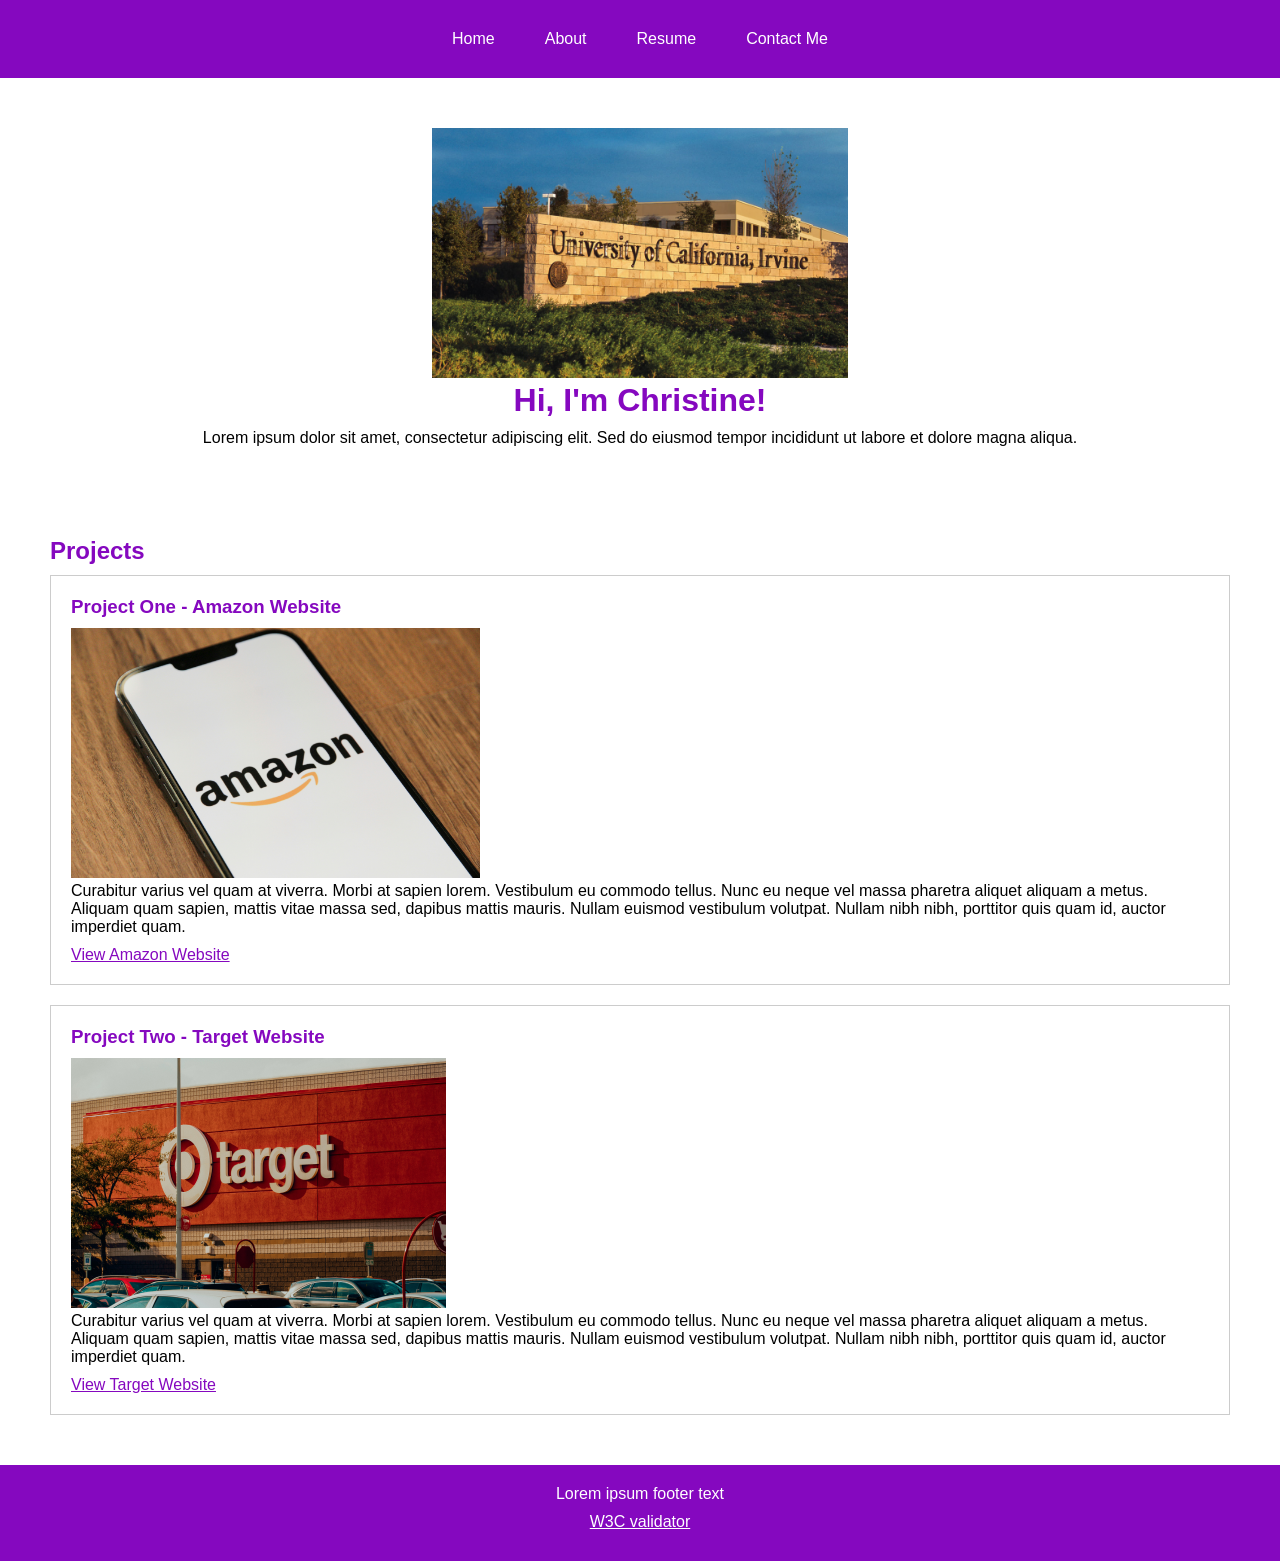
==== index.html @ a5c00978 "creating basic layout" ====
<!doctype html>
<html lang="en">

<!--
WRITTEN BY: Christine Nguyen
EMAIL: chrisln4@uci.edu
-->

<head>
  <meta charset="utf-8">
  <meta name="viewport" content="width=device-width, initial-scale=1.0">
  <meta name="author" content="Christine Nguyen">
  <meta name="description" content="this is the home page for the portfolio">
   <!-- you would link to an external stylesheet here! -->
   <!-- you would also link to Bootstrap here! -->
  <title>Christine Nguyen</title>
  <link rel="stylesheet" href="index.css">
</head>
<body>
  <div>
    <ul class="navigation">
      <li><a href="index.html">Home</a></li>
      <li><a href="about.html">About</a></li>
      <li><a href="resume.html">Resume</a></li>
      <li><a href="contact.html">Contact Me</a></li>
    </ul>
  </div>

  <div class="intro">
    <img src = "uci.jpg" height="250" alt="UCI campus">
    <h1>Hi, I'm Christine!</h1>
    <p>Lorem ipsum dolor sit amet, consectetur adipiscing elit. Sed do eiusmod tempor
      incididunt ut labore et dolore magna aliqua.</p>
  </div>

  <div class="projects">
    <h2>Projects</h2>

    <div class="project">
      <h3>Project One - Amazon Website</h3>
      <img src = "amazon.jpg" height="250" alt="Screenshot of the Amazon website">
        <p>Curabitur varius vel quam at viverra. Morbi at sapien lorem. Vestibulum eu 
          commodo tellus. Nunc eu neque vel massa pharetra aliquet aliquam a metus. Aliquam 
          quam sapien, mattis vitae massa sed, dapibus mattis mauris. Nullam euismod vestibulum 
          volutpat. Nullam nibh nibh, porttitor quis quam id, auctor imperdiet quam.</p>
      <!-- This is a fake project -->
      <a href="https://www.amazon.com">View Amazon Website</a>
    </div>

    <div class="project">
      <h3>Project Two - Target Website</h3>
      <img src = "target.jpg" height="250" alt="Screenshot of the Target website">
      <p>Curabitur varius vel quam at viverra. Morbi at sapien lorem. Vestibulum eu 
          commodo tellus. Nunc eu neque vel massa pharetra aliquet aliquam a metus. Aliquam 
          quam sapien, mattis vitae massa sed, dapibus mattis mauris. Nullam euismod vestibulum 
          volutpat. Nullam nibh nibh, porttitor quis quam id, auctor imperdiet quam.</p>
      <!-- This is a fake project -->
      <a href="https://www.target.com/">View Target Website</a>
    </div>
  </div>

  <footer>
    <p>Lorem ipsum footer text</p>
    <p>
      <a href="http://validator.w3.org/check?uri=referer">
         W3C validator
      </a>
    </p>
  </footer>
</body>
</html>
---- index.css ----
* {
  margin: 0;
  padding: 0;
  box-sizing: border-box;
  font-family: Arial, sans-serif;
  flex-wrap: wrap;
}
.navigation{
  background-color: #8508BF;
  display: flex;
  align-items: center;
  padding: 30px;
  gap: 50px;
  justify-content: center;
  list-style: none;
}
.navigation a{
  text-decoration: none;
  color: #FFFFFF;
}
h1, h2, h3{
  color: #8508BF;
  padding-bottom: 10px;
}
p{
  padding-bottom: 10px;
}
.intro{
  padding: 50px;
  text-align: center;
}
.projects{
  padding: 30px 50px;
}
.project{
  padding: 20px;
  margin-bottom: 20px;
  border: 1px solid #CCCCCC;
}
.project a{
  color: #8508BF;
}
footer{
  background-color: #8508BF;
  color: #FFFFFF;
  padding: 20px;
  text-align: center;
}
footer a{
  color: #FFFFFF;
}

@media (max-width: 768px) {
  .navigation{
    gap: 20px;
    justify-content: center;
  }
  .intro, .projects{
    padding: 20px;
  }
}
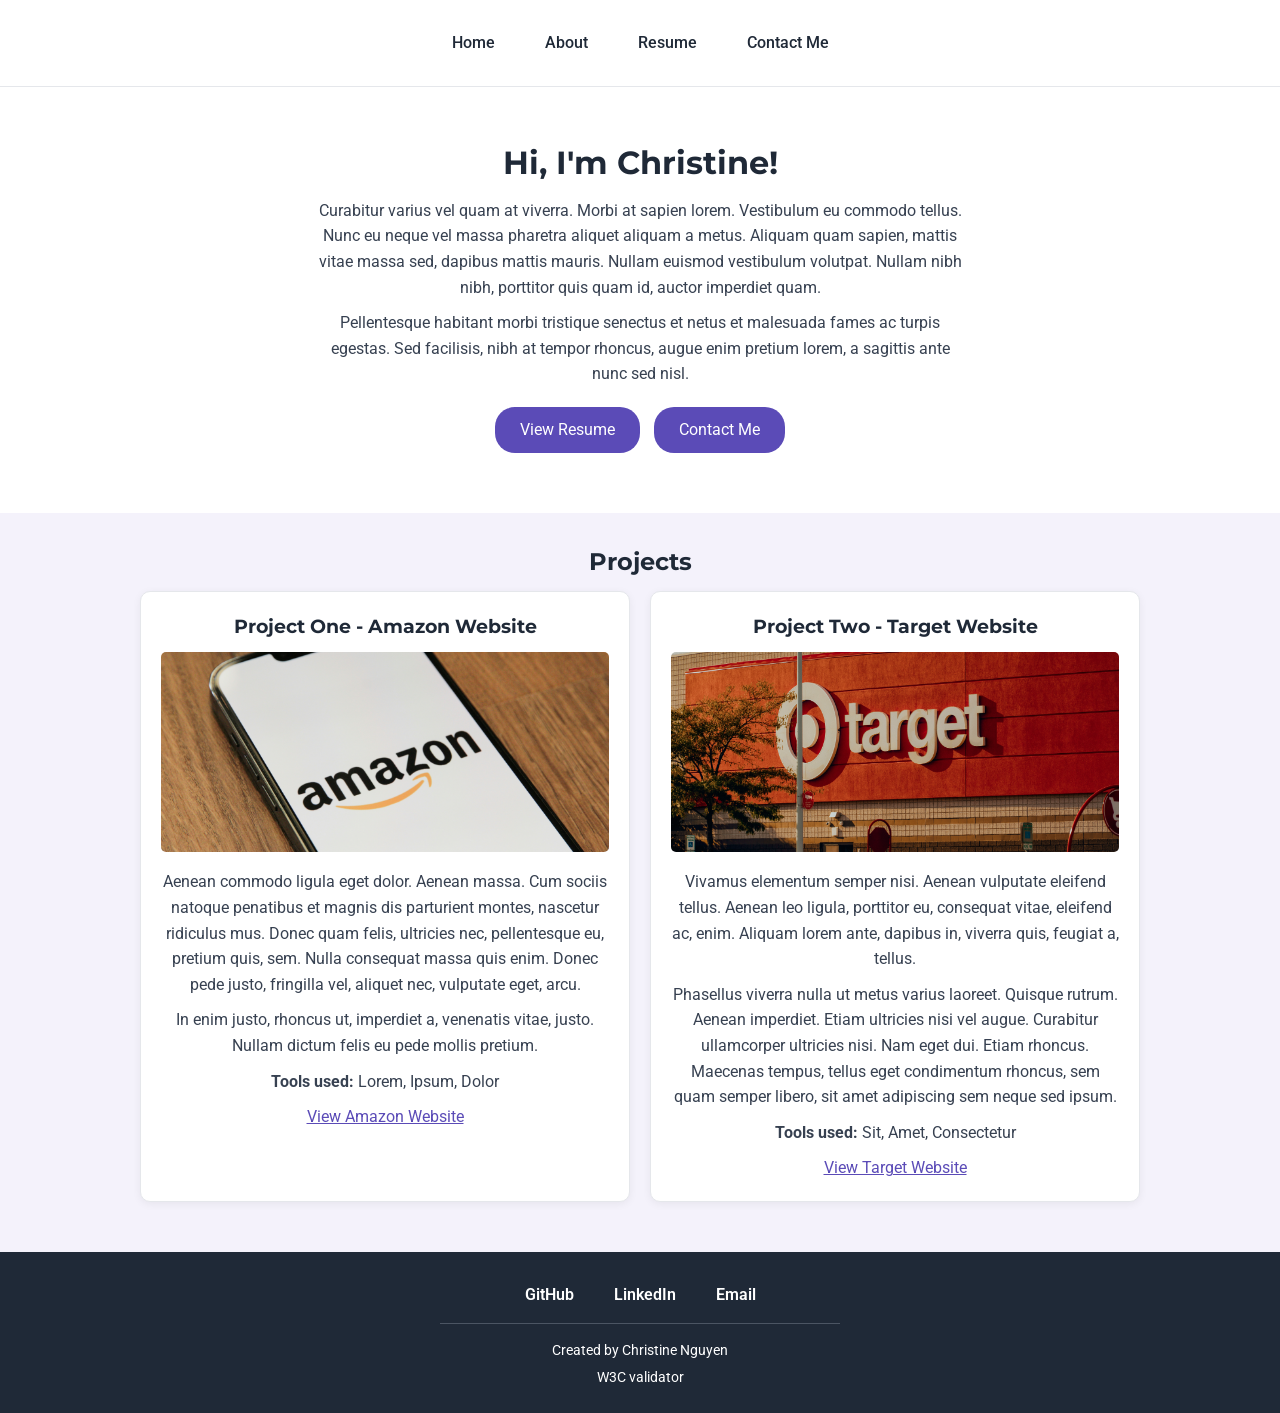
==== commit 2f85ce8e: "changing layout to look more seamless, consistent footer, color theme" ====
--- a/index.html
+++ b/index.html
@@ -5,7 +5,7 @@
 WRITTEN BY: Christine Nguyen
 EMAIL: chrisln4@uci.edu
 -->
-
+<!--https://www.lipsum.com/feed/html  for the lorem ipsum generation-->
 <head>
   <meta charset="utf-8">
   <meta name="viewport" content="width=device-width, initial-scale=1.0">
@@ -14,6 +14,10 @@
    <!-- you would link to an external stylesheet here! -->
    <!-- you would also link to Bootstrap here! -->
   <title>Christine Nguyen</title>
+  <!-- imported google font -->
+  <link rel="preconnect" href="https://fonts.googleapis.com">
+  <link rel="preconnect" href="https://fonts.gstatic.com" crossorigin>
+  <link href="https://fonts.googleapis.com/css2?family=Montserrat:ital,wght@0,100..900;1,100..900&family=Roboto:ital,wght@0,100..900;1,100..900&display=swap" rel="stylesheet">
   <link rel="stylesheet" href="index.css">
 </head>
 <body>
@@ -27,41 +31,64 @@
   </div>
 
   <div class="intro">
-    <img src = "uci.jpg" height="250" alt="UCI campus">
     <h1>Hi, I'm Christine!</h1>
-    <p>Lorem ipsum dolor sit amet, consectetur adipiscing elit. Sed do eiusmod tempor
-      incididunt ut labore et dolore magna aliqua.</p>
+    <p>Curabitur varius vel quam at viverra. Morbi at sapien lorem. Vestibulum
+      eu commodo tellus. Nunc eu neque vel massa pharetra aliquet aliquam a metus.
+      Aliquam quam sapien, mattis vitae massa sed, dapibus mattis mauris. Nullam euismod
+      vestibulum volutpat. Nullam nibh nibh, porttitor quis quam id, auctor imperdiet quam.</p>
+    <p>Pellentesque habitant morbi tristique senectus et netus et malesuada fames ac
+      turpis egestas. Sed facilisis, nibh at tempor rhoncus, augue enim pretium lorem,
+      a sagittis ante nunc sed nisl.</p>
+    <a class="button" href="resume.html">View Resume</a>
+    <a class="button" href="contact.html">Contact Me</a>
   </div>
 
   <div class="projects">
     <h2>Projects</h2>
 
-    <div class="project">
-      <h3>Project One - Amazon Website</h3>
-      <img src = "amazon.jpg" height="250" alt="Screenshot of the Amazon website">
-        <p>Curabitur varius vel quam at viverra. Morbi at sapien lorem. Vestibulum eu 
-          commodo tellus. Nunc eu neque vel massa pharetra aliquet aliquam a metus. Aliquam 
-          quam sapien, mattis vitae massa sed, dapibus mattis mauris. Nullam euismod vestibulum 
-          volutpat. Nullam nibh nibh, porttitor quis quam id, auctor imperdiet quam.</p>
-      <!-- This is a fake project -->
-      <a href="https://www.amazon.com">View Amazon Website</a>
-    </div>
+    <!-- projects sit side by side on desktop and stack on phones -->
+    <div class="projectlist">
+      <div class="project">
+        <h3>Project One - Amazon Website</h3>
+        <img src = "amazon.jpg" height="250" alt="Screenshot of the Amazon website">
+        <p>Aenean commodo ligula eget dolor. Aenean massa. Cum sociis natoque penatibus
+          et magnis dis parturient montes, nascetur ridiculus mus. Donec quam felis,
+          ultricies nec, pellentesque eu, pretium quis, sem. Nulla consequat massa quis
+          enim. Donec pede justo, fringilla vel, aliquet nec, vulputate eget, arcu.</p>
+        <p>In enim justo, rhoncus ut, imperdiet a, venenatis vitae, justo. Nullam dictum
+          felis eu pede mollis pretium.</p>
+        <p><strong>Tools used:</strong> Lorem, Ipsum, Dolor</p>
+        <!-- This is a fake project -->
+        <a href="https://www.amazon.com">View Amazon Website</a>
+      </div>
 
-    <div class="project">
-      <h3>Project Two - Target Website</h3>
-      <img src = "target.jpg" height="250" alt="Screenshot of the Target website">
-      <p>Curabitur varius vel quam at viverra. Morbi at sapien lorem. Vestibulum eu 
-          commodo tellus. Nunc eu neque vel massa pharetra aliquet aliquam a metus. Aliquam 
-          quam sapien, mattis vitae massa sed, dapibus mattis mauris. Nullam euismod vestibulum 
-          volutpat. Nullam nibh nibh, porttitor quis quam id, auctor imperdiet quam.</p>
-      <!-- This is a fake project -->
-      <a href="https://www.target.com/">View Target Website</a>
+      <div class="project">
+        <h3>Project Two - Target Website</h3>
+        <img src = "target.jpg" height="250" alt="Screenshot of the Target website">
+        <p>Vivamus elementum semper nisi. Aenean vulputate eleifend tellus. Aenean leo
+          ligula, porttitor eu, consequat vitae, eleifend ac, enim. Aliquam lorem ante,
+          dapibus in, viverra quis, feugiat a, tellus.</p>
+        <p>Phasellus viverra nulla ut metus varius laoreet. Quisque rutrum. Aenean
+          imperdiet. Etiam ultricies nisi vel augue. Curabitur ullamcorper ultricies nisi.
+          Nam eget dui. Etiam rhoncus. Maecenas tempus, tellus eget condimentum rhoncus, sem
+          quam semper libero, sit amet adipiscing sem neque sed ipsum.</p>
+        <p><strong>Tools used:</strong> Sit, Amet, Consectetur</p>
+        <!-- this is a fake project -->
+        <a href="https://www.target.com/">View Target Website</a>
+      </div>
     </div>
   </div>
 
   <footer>
-    <p>Lorem ipsum footer text</p>
-    <p>
+       <!-- using fake links as filler -->
+    <ul class="footerlinks">
+      <li><a href="https://github.com/">GitHub</a></li>
+      <li><a href="https://www.linkedin.com/">LinkedIn</a></li>
+      <li><a href="mailto:chrisln4@uci.edu">Email</a></li>
+    </ul>
+    <p class="copyright">Created by Christine Nguyen</p>
+       <!-- not sure if i need to keep this here but i will just leave it -->
+    <p class="copyright">
       <a href="http://validator.w3.org/check?uri=referer">
          W3C validator
       </a>
--- a/index.css
+++ b/index.css
@@ -2,52 +2,135 @@
   margin: 0;
   padding: 0;
   box-sizing: border-box;
-  font-family: Arial, sans-serif;
+  font-family: "Roboto", Arial, sans-serif;
   flex-wrap: wrap;
 }
+/* color theme:
+   dark gray  #1F2937 (headings, footer)
+   text gray  #374151
+   purple     #5B4BB7 (buttons and links only)
+   light bg   #F4F2FB
+   border     #E5E7EB */
+body{
+  line-height: 1.6;
+  color: #374151;
+  background-color: #FFFFFF;
+}
+/* keeps images from going off the screen on phones */
+img{
+  max-width: 100%;
+  height: auto;
+}
 .navigation{
-  background-color: #8508BF;
+  background-color: #FFFFFF;
   display: flex;
   align-items: center;
   padding: 30px;
   gap: 50px;
   justify-content: center;
   list-style: none;
+  border-bottom: 1px solid #E5E7EB;
 }
 .navigation a{
   text-decoration: none;
-  color: #FFFFFF;
+  color: #1F2937;
+  font-weight: 500;
+}
+.navigation a:hover{
+  color: #5B4BB7;
 }
 h1, h2, h3{
-  color: #8508BF;
+  font-family: "Montserrat", Arial, sans-serif;
+  color: #1F2937;
   padding-bottom: 10px;
 }
 p{
   padding-bottom: 10px;
 }
+/* centers the main content on every page */
+.intro, .about, .resume, .contact{
+  max-width: 900px;
+  margin: 0 auto;
+  text-align: center;
+}
 .intro{
   padding: 50px;
-  text-align: center;
+}
+.intro p{
+  max-width: 650px;
+  margin: 0 auto;
+}
+.button{
+  display: inline-block;
+  background-color: #5B4BB7;
+  color: #FFFFFF;
+  text-decoration: none;
+  padding: 10px 25px;
+  margin: 10px 5px;
+  border-radius: 20px;
+}
+.button:hover{
+  background-color: #483A99;
 }
 .projects{
   padding: 30px 50px;
+  background-color: #F4F2FB;
+  text-align: center;
+}
+.projectlist{
+  display: flex;
+  gap: 20px;
+  max-width: 1000px;
+  margin: 0 auto;
 }
 .project{
+  flex: 1 1 300px;
   padding: 20px;
   margin-bottom: 20px;
-  border: 1px solid #CCCCCC;
+  border: 1px solid #E5E7EB;
+  border-radius: 10px;
+  background-color: #FFFFFF;
+  box-shadow: 0 2px 8px rgba(0, 0, 0, 0.06);
+}
+/* makes both project pictures the same size, cropping the extra */
+.project img{
+  width: 100%;
+  height: 200px;
+  object-fit: cover;
+  border-radius: 5px;
+  margin-bottom: 10px;
 }
 .project a{
-  color: #8508BF;
+  color: #5B4BB7;
 }
 footer{
-  background-color: #8508BF;
+  background-color: #1F2937;
   color: #FFFFFF;
-  padding: 20px;
+  padding: 30px 20px 20px;
   text-align: center;
 }
 footer a{
   color: #FFFFFF;
+  text-decoration: none;
+}
+footer a:hover{
+  text-decoration: underline;
+}
+/* puts the footer links in a row */
+.footerlinks{
+  display: flex;
+  justify-content: center;
+  gap: 40px;
+  list-style: none;
+  font-weight: 600;
+  max-width: 400px;
+  padding-bottom: 15px;
+  margin: 0 auto 15px;
+  border-bottom: 1px solid #4B5563;
+}
+.copyright{
+  font-size: 14px;
+  padding-bottom: 5px;
 }
 
 @media (max-width: 768px) {
@@ -58,4 +141,7 @@
   .intro, .projects{
     padding: 20px;
   }
+  .footerlinks{
+    gap: 20px;
+  }
 }
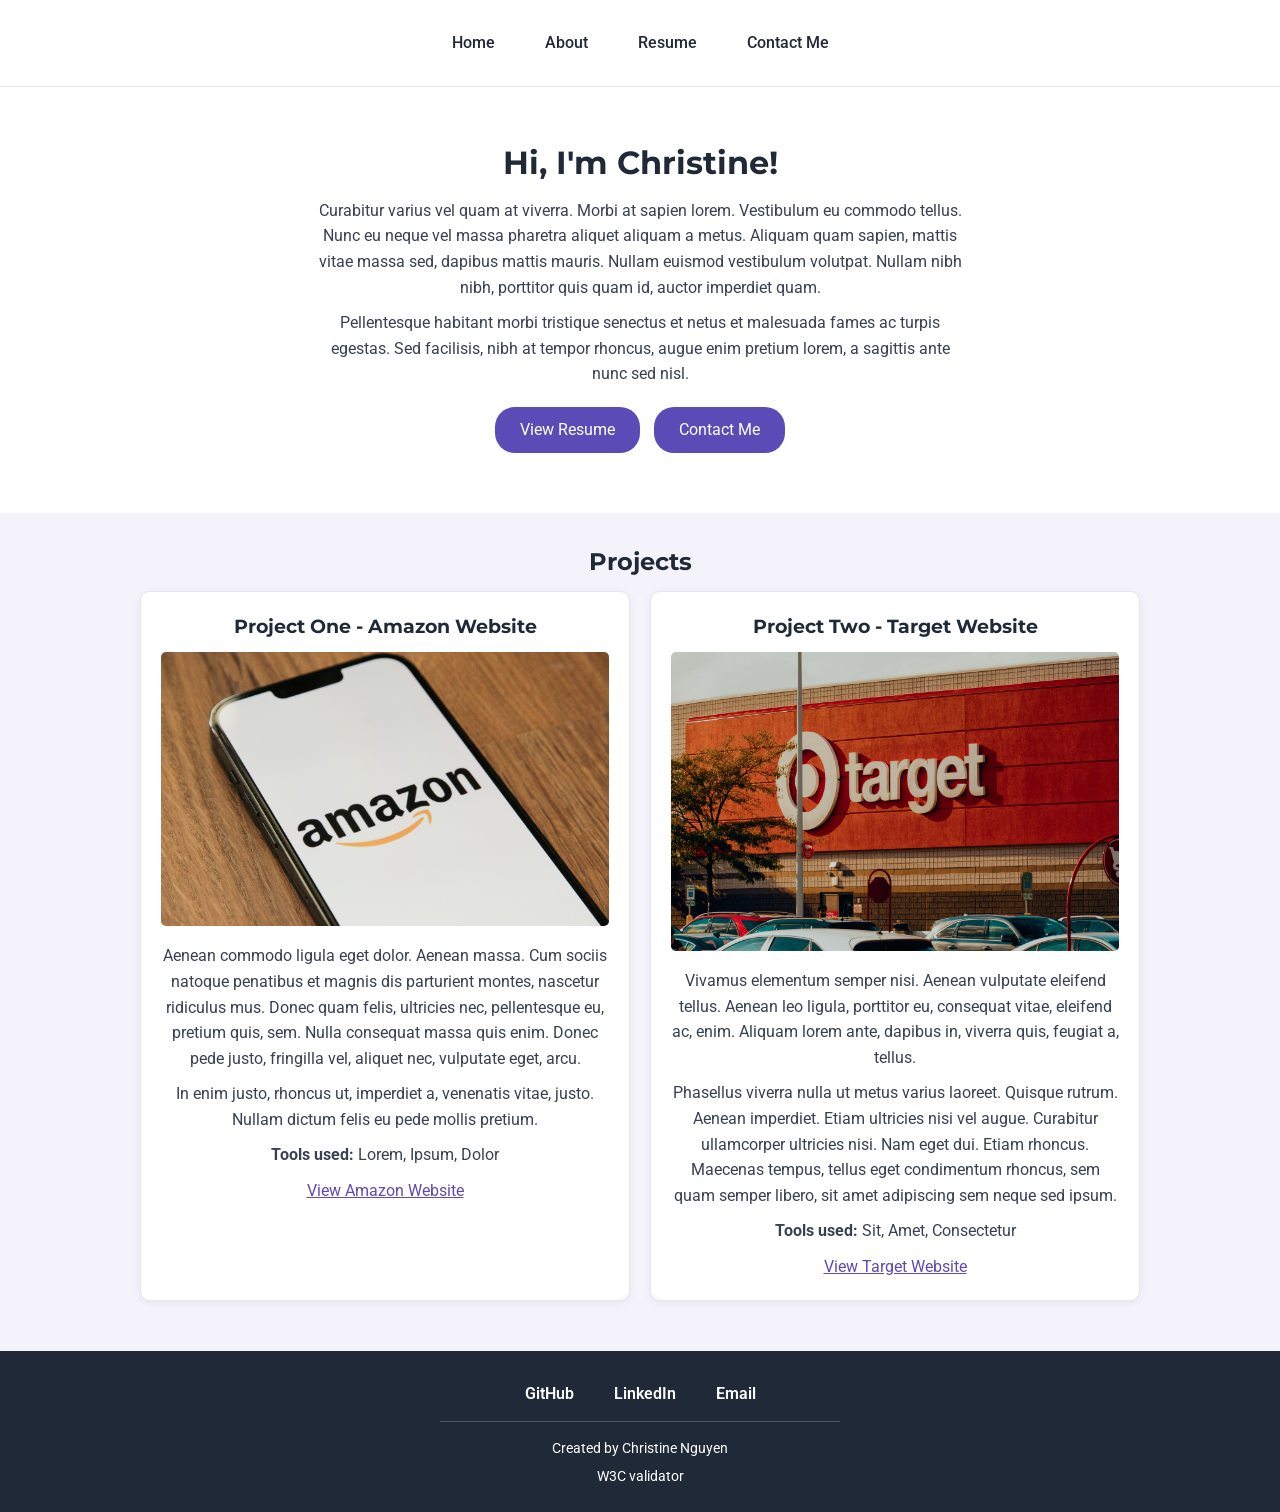
==== commit a72d7062: "fixing code and making sure everything meets requirements" ====
--- a/index.html
+++ b/index.html
@@ -21,14 +21,14 @@
   <link rel="stylesheet" href="index.css">
 </head>
 <body>
-  <div>
+  <nav>
     <ul class="navigation">
       <li><a href="index.html">Home</a></li>
       <li><a href="about.html">About</a></li>
       <li><a href="resume.html">Resume</a></li>
       <li><a href="contact.html">Contact Me</a></li>
     </ul>
-  </div>
+  </nav>
 
   <div class="intro">
     <h1>Hi, I'm Christine!</h1>
@@ -45,8 +45,6 @@
 
   <div class="projects">
     <h2>Projects</h2>
-
-    <!-- projects sit side by side on desktop and stack on phones -->
     <div class="projectlist">
       <div class="project">
         <h3>Project One - Amazon Website</h3>
@@ -86,9 +84,9 @@
       <li><a href="https://www.linkedin.com/">LinkedIn</a></li>
       <li><a href="mailto:chrisln4@uci.edu">Email</a></li>
     </ul>
-    <p class="copyright">Created by Christine Nguyen</p>
+    <p class="footertext">Created by Christine Nguyen</p>
        <!-- not sure if i need to keep this here but i will just leave it -->
-    <p class="copyright">
+    <p class="footertext">
       <a href="http://validator.w3.org/check?uri=referer">
          W3C validator
       </a>
--- a/index.css
+++ b/index.css
@@ -84,7 +84,8 @@
   margin: 0 auto;
 }
 .project{
-  flex: 1 1 300px;
+  flex: 1;
+  min-width: 250px;
   padding: 20px;
   margin-bottom: 20px;
   border: 1px solid #E5E7EB;
@@ -92,11 +93,8 @@
   background-color: #FFFFFF;
   box-shadow: 0 2px 8px rgba(0, 0, 0, 0.06);
 }
-/* makes both project pictures the same size, cropping the extra */
 .project img{
   width: 100%;
-  height: 200px;
-  object-fit: cover;
   border-radius: 5px;
   margin-bottom: 10px;
 }
@@ -128,7 +126,7 @@
   margin: 0 auto 15px;
   border-bottom: 1px solid #4B5563;
 }
-.copyright{
+.footertext{
   font-size: 14px;
   padding-bottom: 5px;
 }
@@ -136,7 +134,6 @@
 @media (max-width: 768px) {
   .navigation{
     gap: 20px;
-    justify-content: center;
   }
   .intro, .projects{
     padding: 20px;
@@ -145,3 +142,4 @@
     gap: 20px;
   }
 }
+
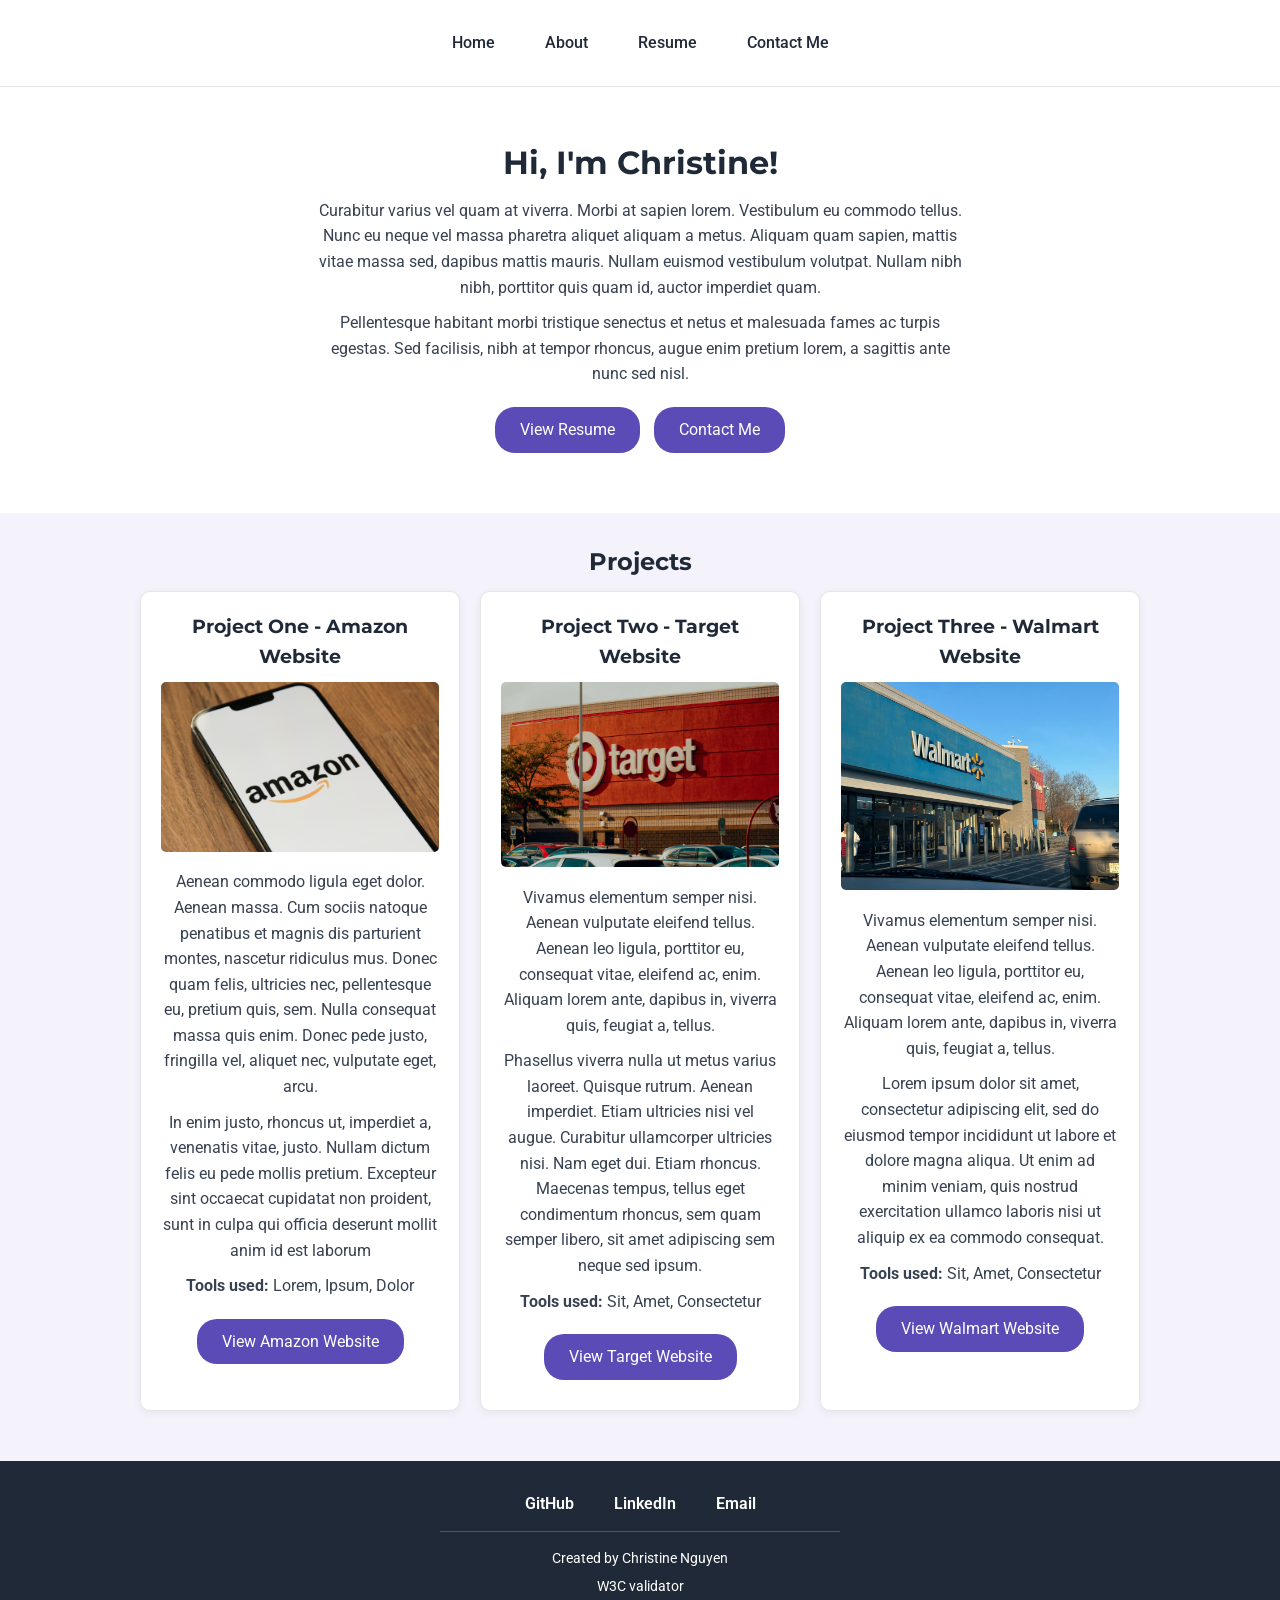
==== commit be5daa64: "adding another project and changing button link" ====
--- a/index.html
+++ b/index.html
@@ -54,10 +54,11 @@
           ultricies nec, pellentesque eu, pretium quis, sem. Nulla consequat massa quis
           enim. Donec pede justo, fringilla vel, aliquet nec, vulputate eget, arcu.</p>
         <p>In enim justo, rhoncus ut, imperdiet a, venenatis vitae, justo. Nullam dictum
-          felis eu pede mollis pretium.</p>
+          felis eu pede mollis pretium. Excepteur sint occaecat cupidatat non proident, 
+          sunt in culpa qui officia deserunt mollit anim id est laborum</p>
         <p><strong>Tools used:</strong> Lorem, Ipsum, Dolor</p>
         <!-- This is a fake project -->
-        <a href="https://www.amazon.com">View Amazon Website</a>
+        <a class ="button" href="https://www.amazon.com">View Amazon Website</a>
       </div>
 
       <div class="project">
@@ -72,7 +73,20 @@
           quam semper libero, sit amet adipiscing sem neque sed ipsum.</p>
         <p><strong>Tools used:</strong> Sit, Amet, Consectetur</p>
         <!-- this is a fake project -->
-        <a href="https://www.target.com/">View Target Website</a>
+        <a class="button" href="https://www.target.com/">View Target Website</a>
+      </div>
+      <div class="project">
+        <h3>Project Three - Walmart Website</h3>
+        <img src = "walmart.jpg" height="250" alt="Screenshot of the Walmart website">
+        <p>Vivamus elementum semper nisi. Aenean vulputate eleifend tellus. Aenean leo
+          ligula, porttitor eu, consequat vitae, eleifend ac, enim. Aliquam lorem ante,
+          dapibus in, viverra quis, feugiat a, tellus.</p>
+        <p>Lorem ipsum dolor sit amet, consectetur adipiscing elit, sed do eiusmod tempor 
+          incididunt ut labore et dolore magna aliqua. Ut enim ad minim veniam, quis nostrud
+           exercitation ullamco laboris nisi ut aliquip ex ea commodo consequat.</p>
+        <p><strong>Tools used:</strong> Sit, Amet, Consectetur</p>
+        <!-- this is a fake project -->
+        <a class= "button" href="https://www.walmart.com/">View Walmart Website</a>
       </div>
     </div>
   </div>
--- a/index.css
+++ b/index.css
@@ -101,6 +101,10 @@
 .project a{
   color: #5B4BB7;
 }
+/* keeps button text white inside the project cards */
+.project .button{
+  color: #FFFFFF;
+}
 footer{
   background-color: #1F2937;
   color: #FFFFFF;
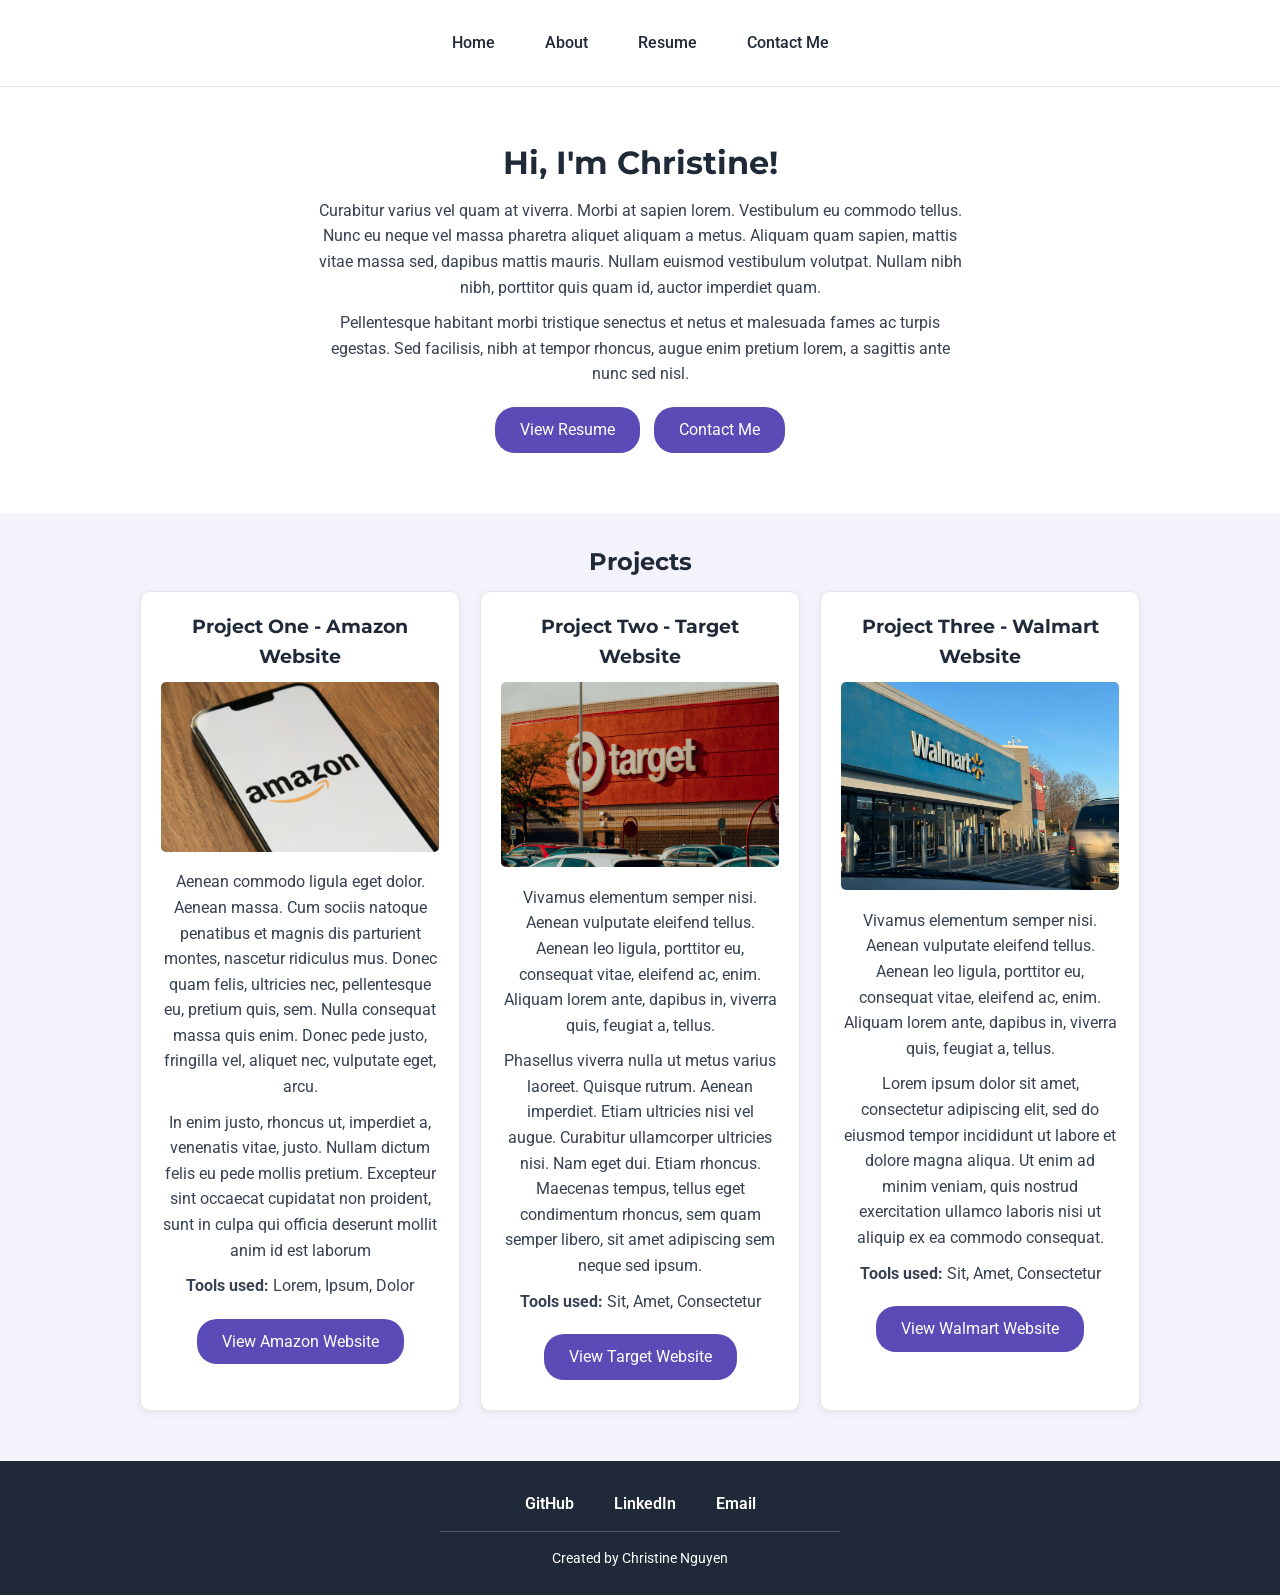
==== commit 7674d6d4: "fixing some accessibility check errors and starting on readme" ====
--- a/index.html
+++ b/index.html
@@ -21,6 +21,7 @@
   <link rel="stylesheet" href="index.css">
 </head>
 <body>
+  <!-- simple navigation at the top/center -->
   <nav>
     <ul class="navigation">
       <li><a href="index.html">Home</a></li>
@@ -39,6 +40,7 @@
     <p>Pellentesque habitant morbi tristique senectus et netus et malesuada fames ac
       turpis egestas. Sed facilisis, nibh at tempor rhoncus, augue enim pretium lorem,
       a sagittis ante nunc sed nisl.</p>
+      <!-- important nav options -->
     <a class="button" href="resume.html">View Resume</a>
     <a class="button" href="contact.html">Contact Me</a>
   </div>
@@ -92,19 +94,13 @@
   </div>
 
   <footer>
-       <!-- using fake links as filler -->
+    <!-- using fake links as filler -->
     <ul class="footerlinks">
       <li><a href="https://github.com/">GitHub</a></li>
       <li><a href="https://www.linkedin.com/">LinkedIn</a></li>
       <li><a href="mailto:chrisln4@uci.edu">Email</a></li>
     </ul>
     <p class="footertext">Created by Christine Nguyen</p>
-       <!-- not sure if i need to keep this here but i will just leave it -->
-    <p class="footertext">
-      <a href="http://validator.w3.org/check?uri=referer">
-         W3C validator
-      </a>
-    </p>
   </footer>
 </body>
 </html>
